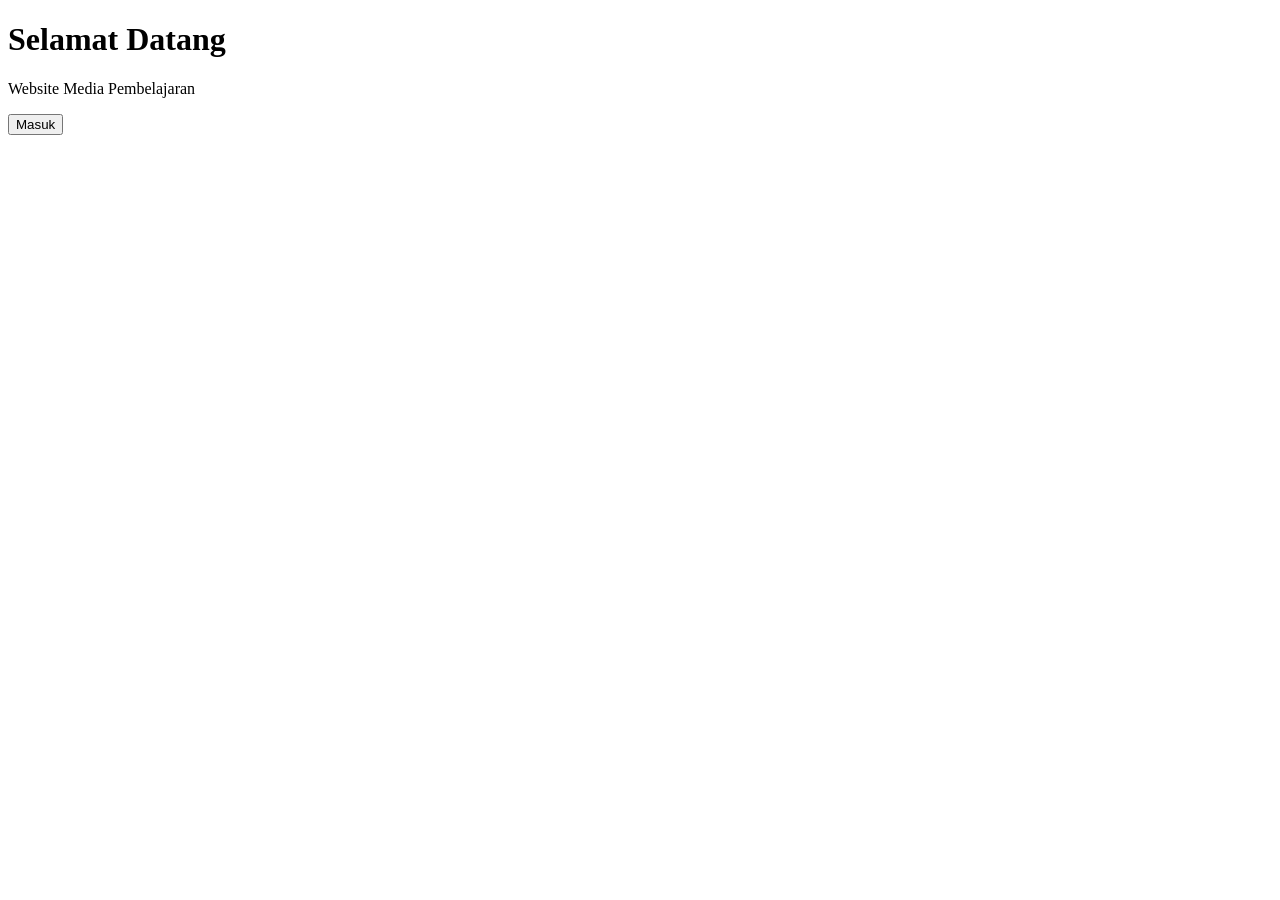
==== index.html @ 12764fa3 "initial commit" ====
<!DOCTYPE html>
<html lang="id">

<head>
    <meta charset="UTF-8">
    <meta name="viewport" content="width=device-width, initial-scale=1.0">
    <title>Media Pembelajaran</title>
</head>

<body>

    <h1>Selamat Datang</h1>

    <p>Website Media Pembelajaran</p>

    <button onclick="masuk()">Masuk</button>

    <script>
        function masuk() {
            window.location.href = "home.html";
        }
    </script>

</body>

</html>
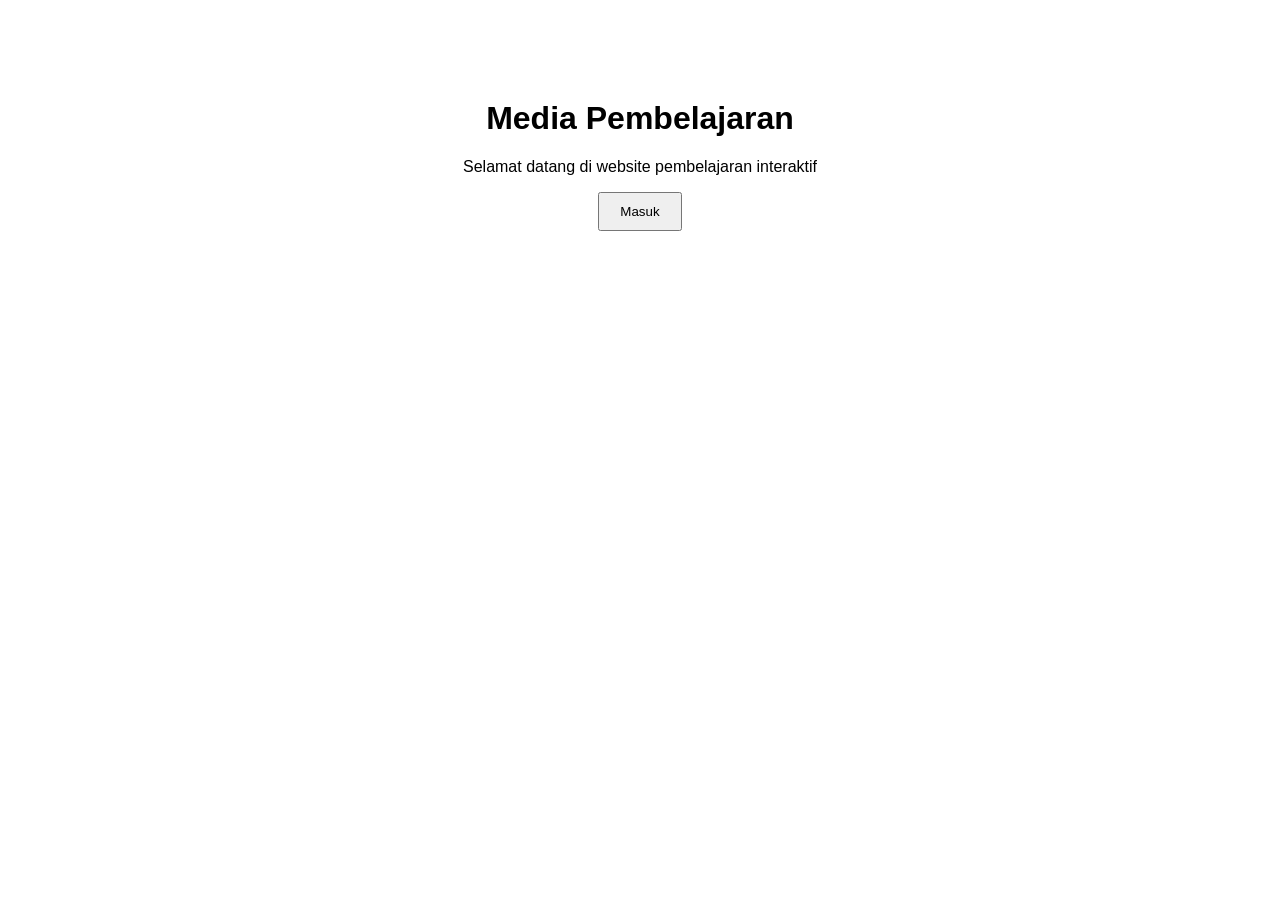
==== commit acdbf291: "quis" ====
--- a/index.html
+++ b/index.html
@@ -2,25 +2,28 @@
 <html lang="id">
 
 <head>
-    <meta charset="UTF-8">
-    <meta name="viewport" content="width=device-width, initial-scale=1.0">
+    <meta charset="UTF-8" />
+    <meta name="viewport" content="width=device-width, initial-scale=1.0" />
     <title>Media Pembelajaran</title>
+
+    <link rel="stylesheet" href="css/style.css" />
 </head>
 
 <body>
 
-    <h1>Selamat Datang</h1>
+    <div class="container">
+        <h1>Media Pembelajaran</h1>
 
-    <p>Website Media Pembelajaran</p>
+        <p>
+            Selamat datang di website pembelajaran interaktif
+        </p>
 
-    <button onclick="masuk()">Masuk</button>
+        <button id="btnMasuk">
+            Masuk
+        </button>
+    </div>
 
-    <script>
-        function masuk() {
-            window.location.href = "home.html";
-        }
-    </script>
-
+    <script src="js/app.js"></script>
 </body>
 
 </html>
--- a/css/style.css
+++ b/css/style.css
@@ -0,0 +1,23 @@
+body {
+  font-family: Arial, sans-serif;
+  margin: 0;
+  padding: 0;
+}
+
+.container {
+  text-align: center;
+  margin-top: 100px;
+}
+
+button {
+  padding: 10px 20px;
+  cursor: pointer;
+}
+
+// QUIZ
+.answer-btn {
+  display: block;
+  margin: 10px auto;
+  padding: 10px;
+  width: 200px;
+}
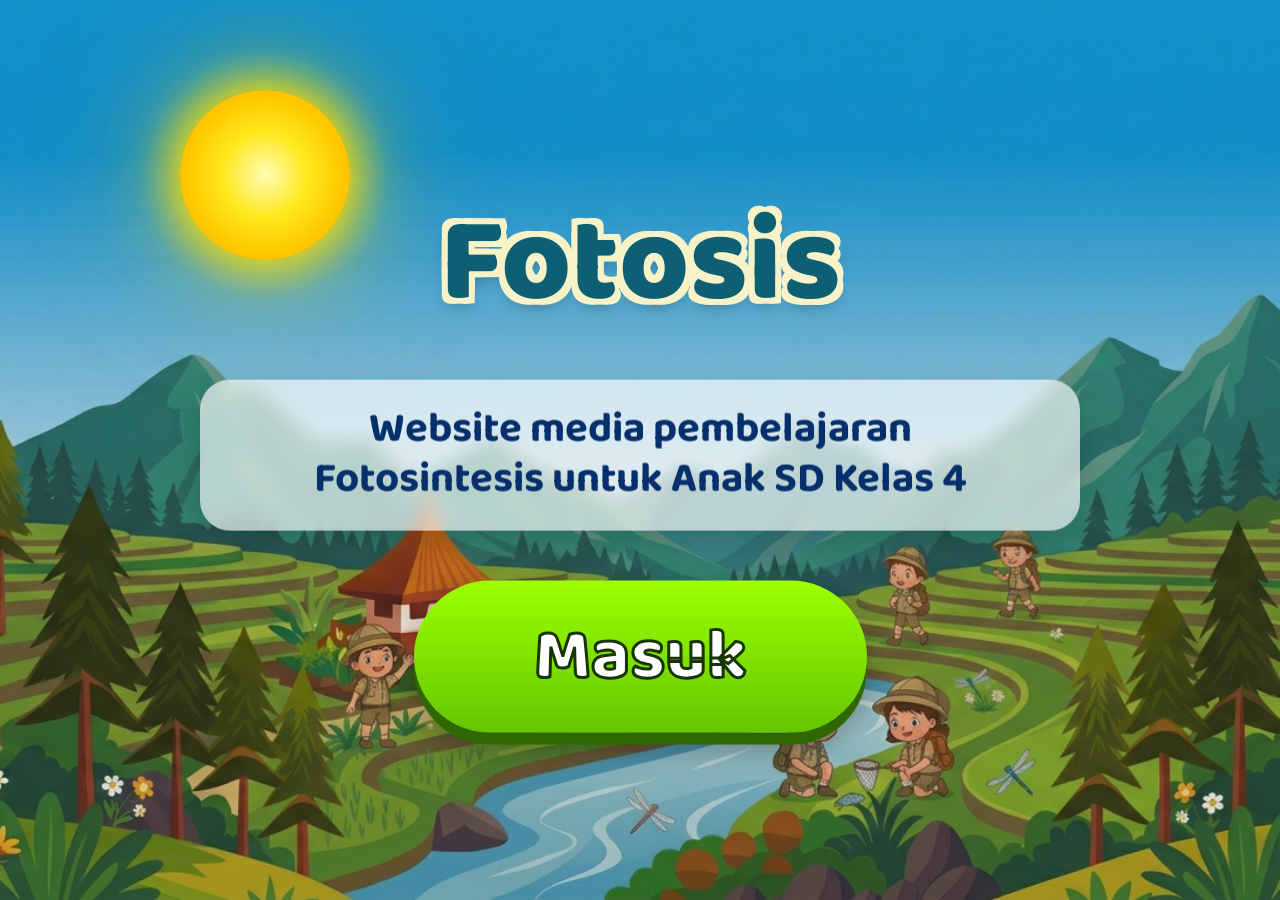
==== commit 76a488c9: "index.html" ====
--- a/index.html
+++ b/index.html
@@ -4,26 +4,54 @@
 <head>
     <meta charset="UTF-8" />
     <meta name="viewport" content="width=device-width, initial-scale=1.0" />
-    <title>Media Pembelajaran</title>
 
-    <link rel="stylesheet" href="css/style.css" />
+    <title>Fotosis</title>
+
+    <!-- CSS -->
+    <link rel="stylesheet" href="css/style.css">
+
+    <!-- Font -->
+    <link href="https://fonts.googleapis.com/css2?family=Baloo+2:wght@400;600;700;800&display=swap" rel="stylesheet">
 </head>
 
 <body>
 
-    <div class="container">
-        <h1>Media Pembelajaran</h1>
+    <section class="hero">
 
-        <p>
-            Selamat datang di website pembelajaran interaktif
-        </p>
+        <!-- Glow Matahari -->
+        <div class="sun-glow"></div>
 
-        <button id="btnMasuk">
-            Masuk
-        </button>
-    </div>
+        <!-- Cloud -->
+        <div class="cloud cloud1"></div>
+        <div class="cloud cloud2"></div>
+        <div class="cloud cloud3"></div>
 
+        <!-- Particle -->
+        <div id="particles"></div>
+
+        <!-- Content -->
+        <div class="content">
+
+            <h1 class="title">Fotosis</h1>
+
+            <div class="subtitle-box">
+                <div class="subtitle">
+                    Website media pembelajaran <br>
+                    Fotosintesis untuk Anak SD Kelas 4
+                </div>
+            </div>
+
+            <button class="start-btn" id="startBtn">
+                Masuk
+            </button>
+
+        </div>
+
+    </section>
+
+    <!-- JS -->
     <script src="js/app.js"></script>
+
 </body>
 
 </html>
--- a/css/style.css
+++ b/css/style.css
@@ -1,23 +1,476 @@
-body {
-  font-family: Arial, sans-serif;
+* {
   margin: 0;
   padding: 0;
-}
-
-.container {
+  box-sizing: border-box;
+  font-family: "Baloo 2", cursive;
+}
+
+body {
+  overflow: hidden;
+  height: 100vh;
+}
+
+/* =========================================
+   HERO
+========================================= */
+
+.hero {
+  position: relative;
+  width: 100%;
+  height: 100vh;
+
+  background:
+    linear-gradient(rgba(0, 0, 0, 0.08), rgba(0, 0, 0, 0.1)),
+    url("../assets/bg.png");
+
+  background-size: cover;
+  background-position: center;
+  overflow: hidden;
+}
+
+/* =========================================
+   CONTENT
+========================================= */
+
+.content {
+  position: absolute;
+  top: 50%;
+  left: 50%;
+  transform: translate(-50%, -50%);
+  z-index: 10;
   text-align: center;
-  margin-top: 100px;
-}
-
-button {
-  padding: 10px 20px;
+  width: 90%;
+  max-width: 1100px;
+
+  animation: fadeUp 1.5s ease;
+}
+
+.title {
+  font-size: 120px;
+  font-weight: 800;
+  color: #0d5f74;
+
+  text-shadow:
+    -6px -6px 0 #f8f2c8,
+    6px -6px 0 #f8f2c8,
+    -6px 6px 0 #f8f2c8,
+    6px 6px 0 #f8f2c8,
+    0 8px 15px rgba(0, 0, 0, 0.25);
+
+  animation: float 4s ease-in-out infinite;
+}
+
+.subtitle-box {
+  margin: 20px auto;
+  width: 80%;
+
+  background: rgba(255, 255, 255, 0.65);
+  backdrop-filter: blur(8px);
+
+  padding: 25px;
+  border-radius: 30px;
+
+  box-shadow: 0 10px 30px rgba(0, 0, 0, 0.15);
+
+  animation: fadeUp 1.5ss ease;
+}
+
+.subtitle {
+  font-size: 42px;
+  line-height: 1.2;
+  color: #062f6c;
+  font-weight: 700;
+}
+
+/* =========================================
+   BUTTON
+========================================= */
+
+.start-btn {
+  margin-top: 30px;
+  padding: 18px 120px;
+
+  font-size: 72px;
+  border: none;
+  border-radius: 100px;
+
   cursor: pointer;
-}
-
-// QUIZ
-.answer-btn {
-  display: block;
-  margin: 10px auto;
-  padding: 10px;
-  width: 200px;
-}
+
+  background: linear-gradient(to bottom, #9dff00, #63c600);
+
+  color: white;
+  font-weight: 800;
+
+  box-shadow:
+    0 12px 0 #2d6900,
+    0 15px 30px rgba(0, 0, 0, 0.3);
+
+  -webkit-text-stroke: 3px #183400;
+
+  transition: 0.25s;
+  position: relative;
+  overflow: hidden;
+
+  animation: bounce 2s infinite;
+}
+
+.start-btn:hover {
+  transform: scale(1.05);
+}
+
+.start-btn:active {
+  transform: translateY(8px);
+
+  box-shadow:
+    0 5px 0 #2d6900,
+    0 8px 20px rgba(0, 0, 0, 0.2);
+}
+
+.start-btn::before {
+  content: "";
+  position: absolute;
+
+  top: 0;
+  left: -120px;
+
+  width: 70px;
+  height: 100%;
+
+  background: rgba(255, 255, 255, 0.5);
+
+  transform: skewX(-20deg);
+
+  animation: shine 3s infinite;
+}
+
+/* =========================================
+   SUN GLOW
+========================================= */
+
+.sun-glow {
+  position: absolute;
+
+  top: 90px;
+  left: 180px;
+
+  width: 170px;
+  height: 170px;
+
+  border-radius: 50%;
+
+  background: radial-gradient(
+    circle,
+    #fff8b0 0%,
+    #ffe600 35%,
+    #ffc400 65%,
+    #ffae00 100%
+  );
+
+  box-shadow:
+    0 0 40px rgba(255, 230, 0, 0.9),
+    0 0 80px rgba(255, 220, 0, 0.7),
+    0 0 140px rgba(255, 210, 0, 0.5);
+
+  z-index: 1;
+
+  animation: sunPulse 4s ease-in-out infinite;
+}
+
+.sun-glow::before {
+  content: "";
+
+  position: absolute;
+
+  top: -35px;
+  left: -35px;
+
+  width: 240px;
+  height: 240px;
+
+  border-radius: 50%;
+
+  background: radial-gradient(
+    circle,
+    rgba(255, 255, 180, 0.35) 0%,
+    rgba(255, 220, 0, 0.18) 45%,
+    rgba(255, 200, 0, 0) 75%
+  );
+
+  animation: sunAura 5s ease-in-out infinite;
+}
+
+/* =========================================
+   CLOUD
+========================================= */
+
+.cloud {
+  position: absolute;
+  background: #ffffff;
+
+  border-radius: 100px;
+
+  filter: blur(1px);
+
+  opacity: 0.95;
+
+  animation:
+    cloudMove linear infinite,
+    cloudFloat ease-in-out infinite;
+}
+
+/* BENTUK AWAN */
+
+.cloud::before,
+.cloud::after {
+  content: "";
+  position: absolute;
+  background: #ffffff;
+  border-radius: 50%;
+}
+
+/* =========================================
+   CLOUD 1
+========================================= */
+
+.cloud1 {
+  width: 220px;
+  height: 70px;
+
+  top: 90px;
+  left: -300px;
+
+  animation-duration: 45s, 5s;
+}
+
+.cloud1::before {
+  width: 90px;
+  height: 90px;
+
+  top: -45px;
+  left: 30px;
+}
+
+.cloud1::after {
+  width: 120px;
+  height: 120px;
+
+  top: -60px;
+  right: 25px;
+}
+
+/* =========================================
+   CLOUD 2
+========================================= */
+
+.cloud2 {
+  width: 160px;
+  height: 55px;
+
+  top: 210px;
+  left: -250px;
+
+  opacity: 0.8;
+
+  transform: scale(0.8);
+
+  animation-duration: 65s, 6s;
+}
+
+.cloud2::before {
+  width: 70px;
+  height: 70px;
+
+  top: -30px;
+  left: 20px;
+}
+
+.cloud2::after {
+  width: 85px;
+  height: 85px;
+
+  top: -40px;
+  right: 18px;
+}
+
+/* =========================================
+   CLOUD 3
+========================================= */
+
+.cloud3 {
+  width: 260px;
+  height: 80px;
+
+  top: 60px;
+  left: -400px;
+
+  opacity: 0.7;
+
+  transform: scale(1.1);
+
+  animation-duration: 85s, 7s;
+}
+
+.cloud3::before {
+  width: 100px;
+  height: 100px;
+
+  top: -50px;
+  left: 35px;
+}
+
+.cloud3::after {
+  width: 130px;
+  height: 130px;
+
+  top: -65px;
+  right: 30px;
+}
+
+/* =========================================
+   PARTICLES
+========================================= */
+
+.particle {
+  position: absolute;
+
+  width: 12px;
+  height: 12px;
+
+  background: rgba(255, 255, 255, 0.7);
+
+  border-radius: 50%;
+
+  animation: particleFloat linear infinite;
+}
+
+/* =========================================
+   ANIMATION
+========================================= */
+
+@keyframes fadeUp {
+  from {
+    opacity: 0;
+    transform: translate(-50%, -40%);
+  }
+
+  to {
+    opacity: 1;
+    transform: translate(-50%, -50%);
+  }
+}
+
+@keyframes float {
+  0%,
+  100% {
+    transform: translateY(0px);
+  }
+
+  50% {
+    transform: translateY(-10px);
+  }
+}
+
+@keyframes bounce {
+  0%,
+  100% {
+    transform: translateY(0);
+  }
+
+  50% {
+    transform: translateY(-8px);
+  }
+}
+
+@keyframes shine {
+  0% {
+    left: -120px;
+  }
+
+  100% {
+    left: 120%;
+  }
+}
+
+@keyframes cloudMove {
+  from {
+    transform: translateX(0);
+  }
+
+  to {
+    transform: translateX(2200px);
+  }
+}
+
+@keyframes cloudFloat {
+  0%,
+  100% {
+    margin-top: 0;
+  }
+
+  50% {
+    margin-top: -12px;
+  }
+}
+
+@keyframes sunPulse {
+  0%,
+  100% {
+    transform: scale(1);
+  }
+
+  50% {
+    transform: scale(1.05);
+  }
+}
+
+@keyframes sunAura {
+  0%,
+  100% {
+    transform: scale(1);
+    opacity: 0.8;
+  }
+
+  50% {
+    transform: scale(1.08);
+    opacity: 1;
+  }
+}
+
+@keyframes particleFloat {
+  from {
+    transform: translateY(0);
+    opacity: 0;
+  }
+
+  10% {
+    opacity: 1;
+  }
+
+  to {
+    transform: translateY(-100vh);
+    opacity: 0;
+  }
+}
+
+/* =========================================
+   RESPONSIVE
+========================================= */
+
+@media (max-width: 768px) {
+  .title {
+    font-size: 70px;
+  }
+
+  .subtitle {
+    font-size: 26px;
+  }
+
+  .start-btn {
+    font-size: 42px;
+    padding: 15px 70px;
+  }
+
+  .subtitle-box {
+    width: 95%;
+  }
+}
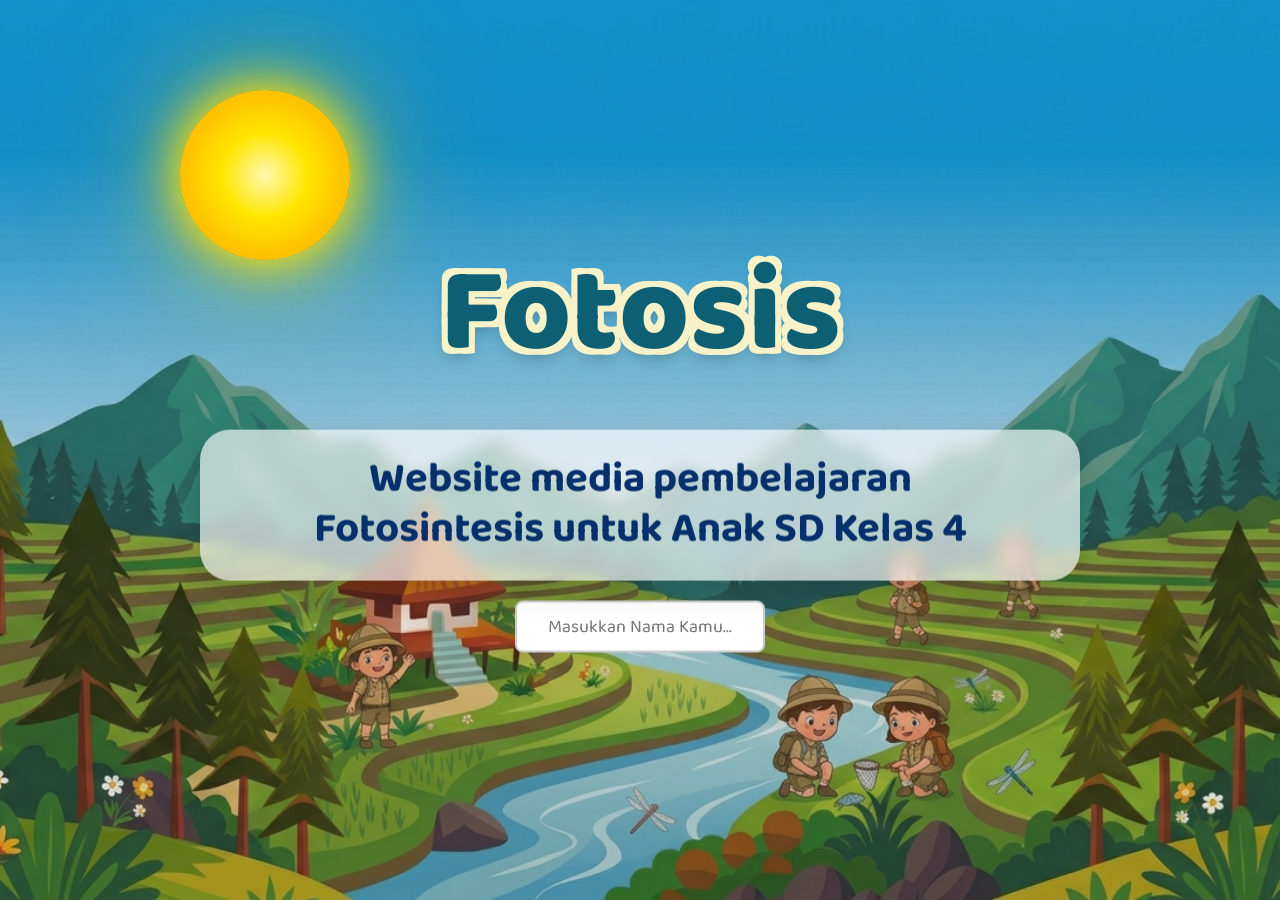
==== commit 7213c985: "login with google" ====
--- a/index.html
+++ b/index.html
@@ -4,7 +4,6 @@
 <head>
     <meta charset="UTF-8" />
     <meta name="viewport" content="width=device-width, initial-scale=1.0" />
-
     <title>Fotosis</title>
 
     <!-- CSS -->
@@ -12,12 +11,34 @@
 
     <!-- Font -->
     <link href="https://fonts.googleapis.com/css2?family=Baloo+2:wght@400;600;700;800&display=swap" rel="stylesheet">
+
+    <!-- Google Sign-In API -->
+    <script src="https://accounts.google.com/gsi/client" async defer></script>
+
+    <style>
+        .login-section {
+            display: flex;
+            flex-direction: column;
+            align-items: center;
+            gap: 15px;
+            margin-top: 20px;
+        }
+
+        .input-nama {
+            padding: 10px 15px;
+            font-size: 18px;
+            border-radius: 8px;
+            border: 2px solid #ccc;
+            width: 100%;
+            max-width: 250px;
+            font-family: 'Baloo 2', cursive;
+            text-align: center;
+        }
+    </style>
 </head>
 
 <body>
-
     <section class="hero">
-
         <!-- Glow Matahari -->
         <div class="sun-glow"></div>
 
@@ -31,7 +52,6 @@
 
         <!-- Content -->
         <div class="content">
-
             <h1 class="title">Fotosis</h1>
 
             <div class="subtitle-box">
@@ -41,17 +61,61 @@
                 </div>
             </div>
 
-            <button class="start-btn" id="startBtn">
-                Masuk
-            </button>
+            <!-- Area Login -->
+            <div class="login-section">
+                <!-- Form Input Nama -->
+                <input type="text" id="inputNama" class="input-nama" placeholder="Masukkan Nama Kamu..." required />
 
+                <!-- Konfigurasi Google Login -->
+                <div id="g_id_onload"
+                    data-client_id="55252416794-aueasmmutl5jokstkv0a6jmieo60o8v7.apps.googleusercontent.com"
+                    data-context="signin" data-ux_mode="popup" data-callback="handleCredentialResponse"
+                    data-auto_prompt="false">
+                </div>
+
+                <!-- Tombol Google Login -->
+                <div class="g_id_signin" data-type="standard" data-shape="pill" data-theme="filled_blue"
+                    data-text="signin_with" data-size="large" data-logo_alignment="left">
+                </div>
+            </div>
         </div>
-
     </section>
 
-    <!-- JS -->
+    <!-- JS untuk Handle Login & Pindah Halaman -->
+    <script>
+        function decodeJwtResponse(token) {
+            let base64Url = token.split('.')[1];
+            let base64 = base64Url.replace(/-/g, '+').replace(/_/g, '/');
+            let jsonPayload = decodeURIComponent(window.atob(base64).split('').map(function (c) {
+                return '%' + ('00' + c.charCodeAt(0).toString(16)).slice(-2);
+            }).join(''));
+            return JSON.parse(jsonPayload);
+        }
+
+        function handleCredentialResponse(response) {
+            // Ambil nama dari input
+            const namaInput = document.getElementById('inputNama').value;
+
+            // Validasi: pastikan nama sudah diisi
+            if (!namaInput || namaInput.trim() === "") {
+                alert("Halo! Tolong masukkan nama kamu dulu ya sebelum login.");
+                return;
+            }
+
+            // Decode data dari Google
+            const responsePayload = decodeJwtResponse(response.credential);
+            const emailGoogle = responsePayload.email;
+
+            // Simpan nama custom dan email ke LocalStorage
+            localStorage.setItem("userNama", namaInput);
+            localStorage.setItem("userEmail", emailGoogle);
+
+            // Arahkan ke halaman home
+            window.location.href = "home.html";
+        }
+    </script>
+
     <script src="js/app.js"></script>
-
 </body>
 
 </html>
--- a/css/style.css
+++ b/css/style.css
@@ -176,27 +176,27 @@
   animation: sunPulse 4s ease-in-out infinite;
 }
 
-.sun-glow::before {
-  content: "";
-
-  position: absolute;
-
-  top: -35px;
-  left: -35px;
-
-  width: 240px;
-  height: 240px;
-
+.sun {
+  position: absolute;
+  top: 22px;
+  left: 50%;
+  transform: translateX(-50%);
+  width: 60px;
+  height: 60px;
+  background: radial-gradient(circle, #c0660bff, #ed971fff);
   border-radius: 50%;
-
-  background: radial-gradient(
-    circle,
-    rgba(255, 255, 180, 0.35) 0%,
-    rgba(255, 220, 0, 0.18) 45%,
-    rgba(255, 200, 0, 0) 75%
-  );
-
-  animation: sunAura 5s ease-in-out infinite;
+  box-shadow: 0 0 28px 12px rgba(255, 210, 0, 0.55);
+  z-index: 5;
+  animation: sunPulse 3s ease-in-out infinite;
+}
+
+.sun::before {
+  content: "☀️";
+  font-size: 70px;
+  position: absolute;
+  top: 57%;
+  left: 50%;
+  transform: translate(-50%, -50%);
 }
 
 /* =========================================
